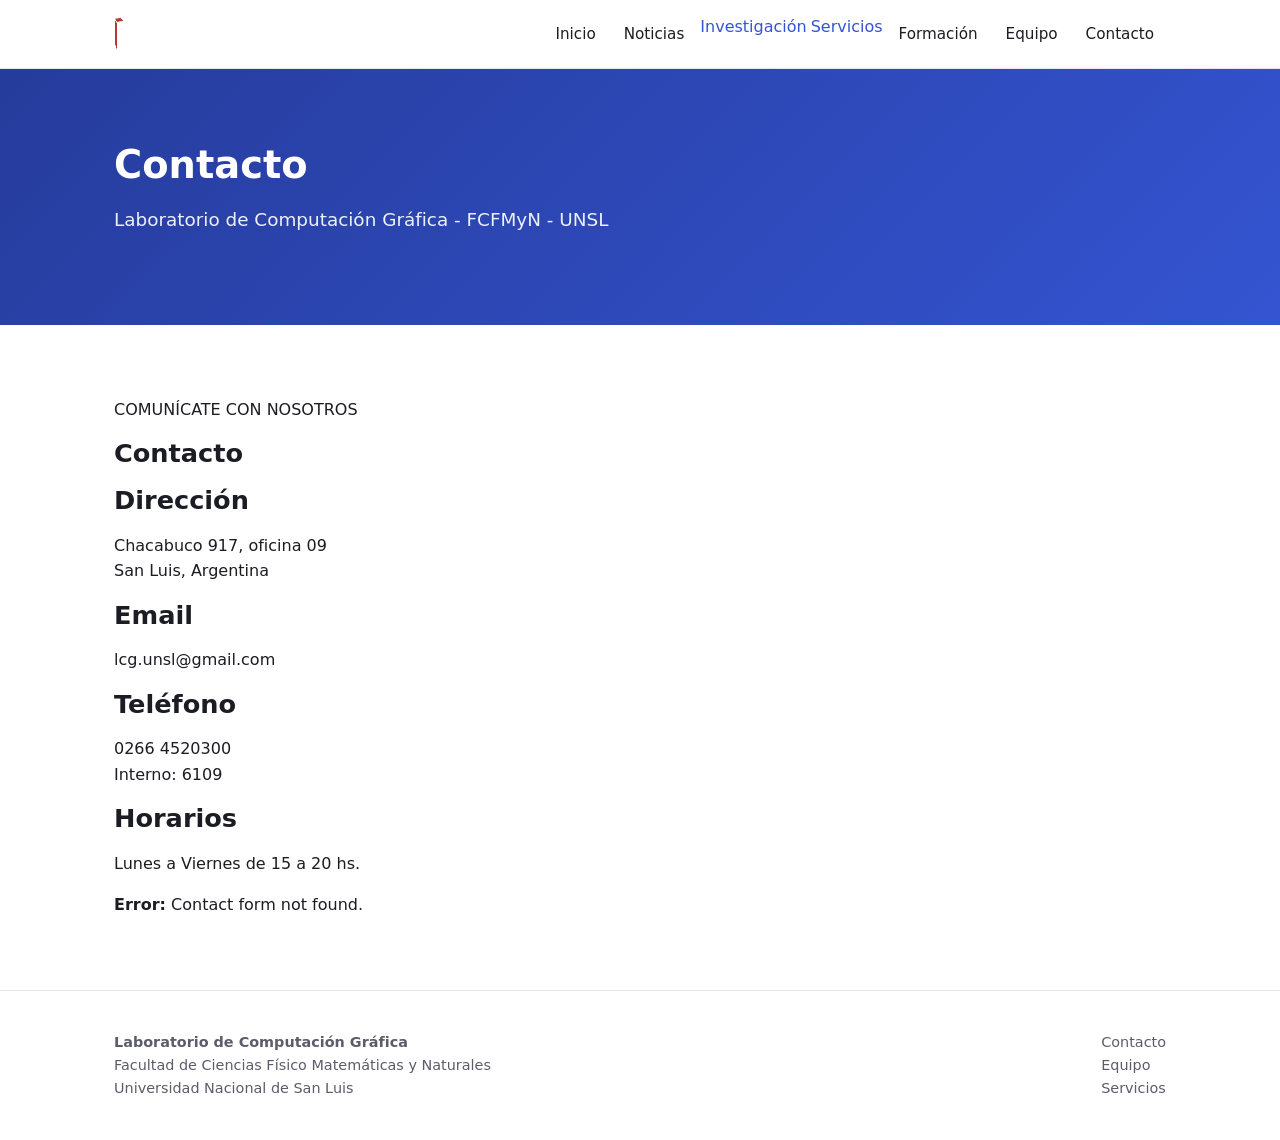
==== contacto.html @ 0f218c6b "Crear sitio nuevo en HTML/CSS plano (sin WordPress/Avada) Sitio reconstruido desde cero con HTML y C" ====
<!DOCTYPE html>
<html lang="es">
<head>
<meta charset="utf-8">
<meta name="viewport" content="width=device-width, initial-scale=1">
<title>Contacto · LCG - UNSL</title>
<meta name="description" content="Laboratorio de Computación Gráfica - Universidad Nacional de San Luis">
<link rel="icon" href="assets/favicon.png">
<link rel="stylesheet" href="assets/style.css">
</head>
<body>
<header class="site-header">
  <div class="container">
    <a class="brand" href="index.html">
      <img src="wp-content/uploads/2017/05/Logo-LCG_Def.png" alt="LCG">
    </a>
    <button class="menu-toggle" aria-label="Menú" onclick="document.querySelector('.main-nav').classList.toggle('open')">&#9776;</button>
    <nav class="main-nav">
      <a href="index.html">Inicio</a>
          <a href="noticias.html">Noticias</a>
          <div class="has-sub"><a href="investigacion.html">Investigación</a><div class="sub-menu"><a href="investigacion.html#areas">Áreas</a><a href="investigacion.html#proyectos">Proyectos</a><a href="investigacion.html#publicaciones">Publicaciones</a></div></div>
          <div class="has-sub"><a href="servicios.html">Servicios</a><div class="sub-menu"><a href="servicios.html#desarrollo-de-proyectos">Desarrollo de Proyectos</a><a href="servicios.html#provision-de-recursos-materiales">Provisión de Recursos Materiales</a><a href="servicios.html#consultoria-y-experticia">Consultoría y experticia</a><a href="servicios.html#rea-utiles">REA útiles</a><a href="servicios.html#politicas-de-privacidad">Políticas de privacidad</a></div></div>
          <a href="formacion.html">Formación</a>
          <a href="equipo.html">Equipo</a>
          <a href="contacto.html" class="active">Contacto</a>
    </nav>
  </div>
</header>
<main>

<section class="hero">
  <div class="container">
    <h1>Contacto</h1>
    <p>Laboratorio de Computación Gráfica - FCFMyN - UNSL</p>
  </div>
</section>
<section>
  <div class="container content-block">
    <p>
<p>COMUNÍCATE CON NOSOTROS</p>
<h2>Contacto</h2>
<i></i><h2>Dirección</h2>
<p>Chacabuco 917, oficina 09<br/>
San Luis, Argentina</p>
<i></i><h2>Email</h2>
<p>lcg.unsl@gmail.com</p>
<i></i><h2>Teléfono</h2>
<p>0266 4520300<br/>
Interno: 6109</p>
<i></i><h2>Horarios</h2>
<p>Lunes a Viernes de 15 a 20 hs.</p>
<p><strong>Error:</strong> Contact form not found.</p>
</p>
  </div>
</section>

</main>
<footer>
  <div class="container foot-grid">
    <div>
      <strong>Laboratorio de Computación Gráfica</strong><br>
      Facultad de Ciencias Físico Matemáticas y Naturales<br>
      Universidad Nacional de San Luis
    </div>
    <div>
      <a href="contacto.html">Contacto</a><br>
      <a href="equipo.html">Equipo</a><br>
      <a href="servicios.html">Servicios</a>
    </div>
  </div>
</footer>
</body>
</html>
---- assets/style.css ----
:root{
  --bg:#ffffff;
  --bg-alt:#f7f7f9;
  --text:#1c1c24;
  --text-muted:#5c5c6b;
  --border:#e6e6ec;
  --accent:#3454d1;
  --accent-dark:#263c9c;
  --accent-light:#eef1fd;
  --radius:10px;
  --maxw:1100px;
  --font: "Inter", "Segoe UI", system-ui, -apple-system, Helvetica, Arial, sans-serif;
}

*{box-sizing:border-box;}
html{scroll-behavior:smooth;}
body{
  margin:0;
  font-family:var(--font);
  color:var(--text);
  background:var(--bg);
  line-height:1.6;
  font-size:16px;
}
img{max-width:100%;height:auto;display:block;}
a{color:var(--accent);text-decoration:none;}
a:hover{text-decoration:underline;}
.container{max-width:var(--maxw);margin:0 auto;padding:0 24px;}
h1,h2,h3,h4{line-height:1.25;font-weight:700;margin:0 0 .6em;}
h1{font-size:2.1rem;}
h2{font-size:1.6rem;}
h3{font-size:1.25rem;}
p{margin:0 0 1em;}
ul{margin:0 0 1em;padding-left:1.2em;}

/* ---------- Header ---------- */
.site-header{
  border-bottom:1px solid var(--border);
  position:sticky;top:0;background:rgba(255,255,255,.95);backdrop-filter:blur(6px);
  z-index:50;
}
.site-header .container{display:flex;align-items:center;justify-content:space-between;padding-top:14px;padding-bottom:14px;gap:24px;}
.brand{display:flex;align-items:center;gap:12px;color:var(--text);}
.brand:hover{text-decoration:none;}
.brand img{width:40px;height:40px;border-radius:8px;}
.brand .brand-text{line-height:1.15;}
.brand .brand-text .big{display:block;font-weight:700;font-size:1.05rem;}
.brand .brand-text .small{display:block;font-size:.78rem;color:var(--text-muted);}

nav.main-nav{display:flex;gap:4px;flex-wrap:wrap;position:relative;}
nav.main-nav > a{padding:8px 12px;border-radius:7px;color:var(--text);font-size:.95rem;font-weight:500;}
nav.main-nav > a:hover{background:var(--accent-light);color:var(--accent-dark);text-decoration:none;}
nav.main-nav .has-sub{position:relative;}
nav.main-nav .sub-menu{
  display:none;position:absolute;top:100%;left:0;background:#fff;border:1px solid var(--border);
  border-radius:8px;box-shadow:0 10px 30px rgba(0,0,0,.08);padding:6px;min-width:220px;
}
nav.main-nav .has-sub:hover .sub-menu{display:block;}
nav.main-nav .sub-menu a{display:block;padding:8px 10px;border-radius:6px;font-size:.9rem;color:var(--text);}
nav.main-nav .sub-menu a:hover{background:var(--accent-light);color:var(--accent-dark);text-decoration:none;}
.menu-toggle{display:none;background:none;border:1px solid var(--border);border-radius:8px;padding:8px 10px;font-size:1.1rem;cursor:pointer;}

/* ---------- Hero ---------- */
.hero{
  background:linear-gradient(135deg,var(--accent-dark),var(--accent));
  color:#fff;padding:72px 0;
}
.hero h1{font-size:2.4rem;margin-bottom:.4em;}
.hero p{font-size:1.15rem;max-width:640px;color:rgba(255,255,255,.92);}
.hero .btn{margin-top:1em;}

.btn{
  display:inline-block;padding:10px 20px;border-radius:999px;background:#fff;color:var(--accent-dark);
  font-weight:600;font-size:.95rem;
}
.btn:hover{text-decoration:none;opacity:.9;}
.btn-outline{background:transparent;border:1.5px solid currentColor;color:#fff;}

/* ---------- Sections ---------- */
section{padding:56px 0;}
section.alt{background:var(--bg-alt);}
.section-head{margin-bottom:28px;}
.section-head p{color:var(--text-muted);max-width:640px;}

/* ---------- Cards / grid ---------- */
.grid{display:grid;gap:22px;}
.grid-2{grid-template-columns:repeat(2,1fr);}
.grid-3{grid-template-columns:repeat(3,1fr);}
.grid-4{grid-template-columns:repeat(4,1fr);}
@media (max-width:900px){.grid-3,.grid-4{grid-template-columns:repeat(2,1fr);}}
@media (max-width:600px){.grid-2,.grid-3,.grid-4{grid-template-columns:1fr;}}

.card{
  border:1px solid var(--border);border-radius:var(--radius);padding:24px;background:#fff;
  transition:box-shadow .15s ease, transform .15s ease;
}
.card:hover{box-shadow:0 10px 24px rgba(0,0,0,.06);transform:translateY(-2px);}
.card h3{margin-bottom:.4em;}
.card h3 a{color:var(--text);}
.card p{color:var(--text-muted);margin-bottom:0;}
.card .icon{
  width:48px;height:48px;border-radius:10px;background:var(--accent-light);color:var(--accent-dark);
  display:flex;align-items:center;justify-content:center;font-size:1.3rem;margin-bottom:14px;font-weight:700;
}

/* ---------- Team ---------- */
.team-card{text-align:center;}
.team-card img{width:120px;height:120px;border-radius:50%;object-fit:cover;margin:0 auto 14px;background:var(--bg-alt);}
.team-card .role{color:var(--accent);font-weight:600;font-size:.85rem;margin-bottom:.3em;}
.team-card .title{color:var(--text-muted);font-size:.85rem;margin-bottom:.6em;}
.team-card .links{display:flex;gap:10px;justify-content:center;font-size:.85rem;}
.team-simple{display:flex;flex-direction:column;align-items:center;gap:8px;}
.team-simple img{width:72px;height:72px;border-radius:50%;object-fit:cover;background:var(--bg-alt);}
.team-simple .name{font-size:.88rem;text-align:center;}

/* ---------- News ---------- */
.news-item{border-bottom:1px solid var(--border);padding:28px 0;display:grid;grid-template-columns:220px 1fr;gap:24px;}
.news-item:first-child{padding-top:0;}
.news-item .thumb{width:100%;border-radius:var(--radius);overflow:hidden;aspect-ratio:4/3;background:var(--bg-alt);}
.news-item .thumb img{width:100%;height:100%;object-fit:cover;}
.news-item .date{color:var(--text-muted);font-size:.82rem;margin-bottom:.3em;}
.news-item h2{font-size:1.3rem;margin-bottom:.4em;}
.news-item .content{color:var(--text-muted);}
.news-item .content img{display:none;} /* evita duplicar imagenes del cuerpo del post en la lista */
@media (max-width:700px){.news-item{grid-template-columns:1fr;}}

/* ---------- Content (paginas de texto) ---------- */
.content-block h3,.content-block h4{margin-top:1.4em;}
.content-block img{border-radius:var(--radius);margin:1em 0;}
.content-block ul{margin-bottom:1.2em;}

/* ---------- Footer ---------- */
footer{border-top:1px solid var(--border);padding:40px 0;color:var(--text-muted);font-size:.9rem;}
footer a{color:var(--text-muted);}
footer .foot-grid{display:flex;justify-content:space-between;flex-wrap:wrap;gap:20px;}

/* ---------- Mobile nav ---------- */
@media (max-width:860px){
  .menu-toggle{display:inline-block;}
  nav.main-nav{display:none;flex-direction:column;position:absolute;top:100%;left:0;right:0;background:#fff;
    border-bottom:1px solid var(--border);padding:10px 24px 18px;}
  nav.main-nav.open{display:flex;}
  nav.main-nav .sub-menu{position:static;box-shadow:none;border:none;display:block;padding-left:12px;}
  nav.main-nav .has-sub:hover .sub-menu{display:block;}
  .site-header .container{position:relative;flex-wrap:wrap;}
}
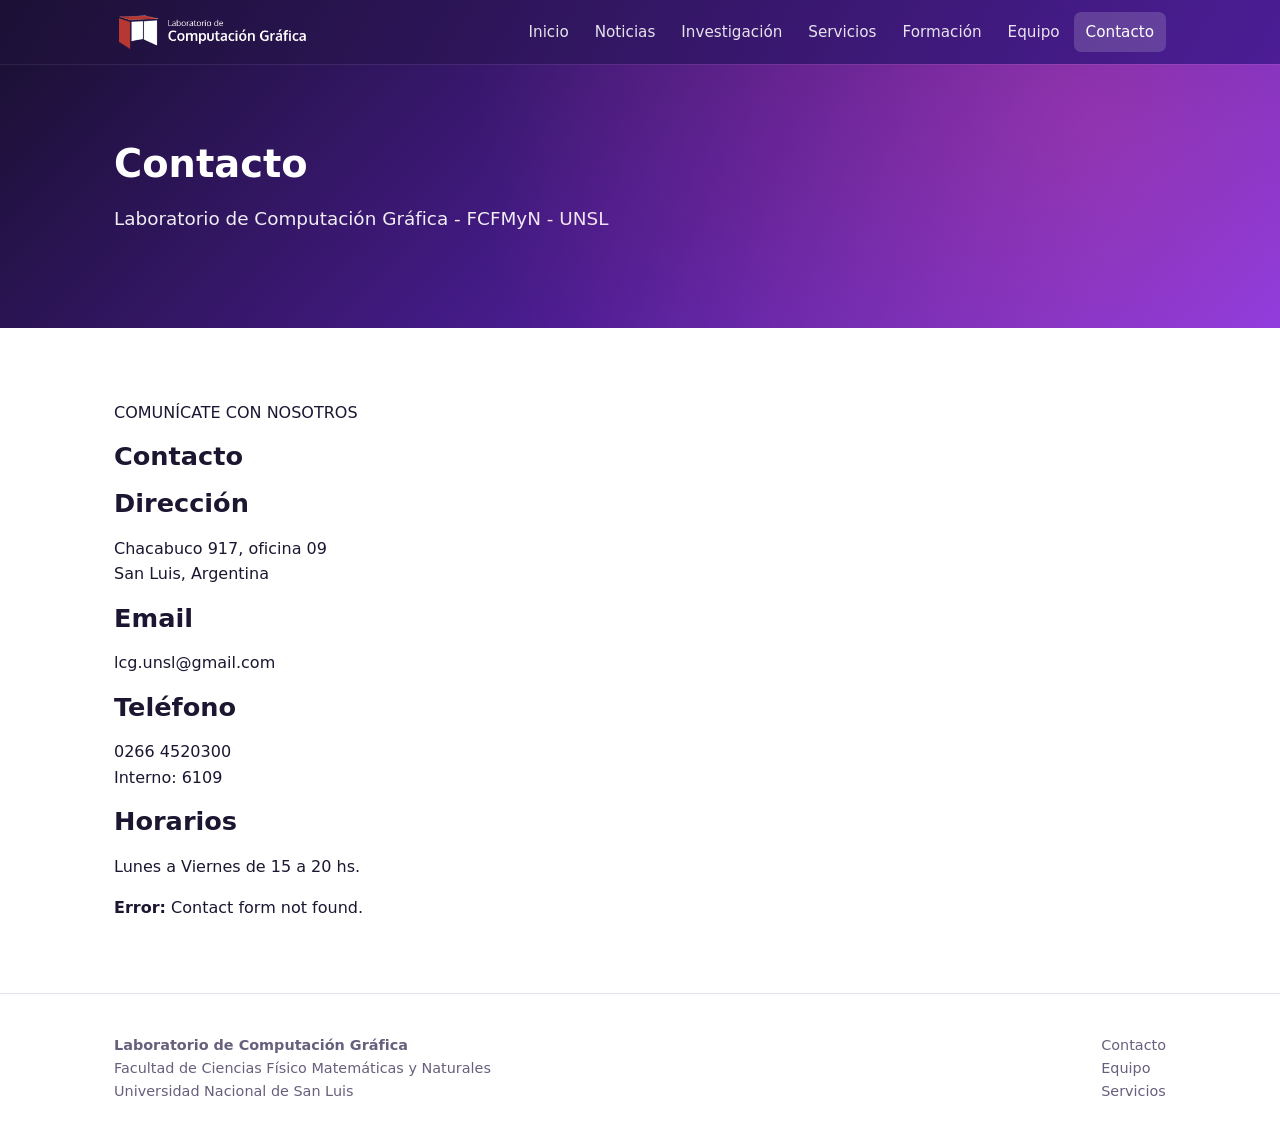
==== commit 00804dc1: "Organizar Noticias, Investigacion y Servicios en pestañas Las paginas se habian vuelto muy largas pa" ====
--- a/contacto.html
+++ b/contacto.html
@@ -69,5 +69,6 @@
     </div>
   </div>
 </footer>
+<script src="assets/site.js"></script>
 </body>
 </html>
--- a/assets/style.css
+++ b/assets/style.css
@@ -1,13 +1,17 @@
 :root{
   --bg:#ffffff;
-  --bg-alt:#f7f7f9;
-  --text:#1c1c24;
-  --text-muted:#5c5c6b;
-  --border:#e6e6ec;
-  --accent:#3454d1;
-  --accent-dark:#263c9c;
-  --accent-light:#eef1fd;
-  --radius:10px;
+  --bg-alt:#f6f3fb;
+  --text:#1c1630;
+  --text-muted:#685f7d;
+  --border:#e8e1f5;
+  --accent:#6d28d9;
+  --accent-dark:#3d1a73;
+  --accent-light:#f1e9fc;
+  --accent2:#ec4899;
+  --grad-start:#1b1035;
+  --grad-mid:#4c1d95;
+  --grad-end:#7c3aed;
+  --radius:12px;
   --maxw:1100px;
   --font: "Inter", "Segoe UI", system-ui, -apple-system, Helvetica, Arial, sans-serif;
 }
@@ -34,53 +38,95 @@
 ul{margin:0 0 1em;padding-left:1.2em;}
 
 /* ---------- Header ---------- */
+/* El isologo oficial del LCG tiene el texto en blanco (pensado para
+   fondo oscuro), por eso el header usa un fondo oscuro en vez de
+   blanco: en blanco el nombre del laboratorio quedaba invisible. */
 .site-header{
-  border-bottom:1px solid var(--border);
-  position:sticky;top:0;background:rgba(255,255,255,.95);backdrop-filter:blur(6px);
+  position:sticky;top:0;
+  background:linear-gradient(120deg,var(--grad-start),var(--grad-mid));
   z-index:50;
+  box-shadow:0 1px 0 rgba(255,255,255,.08);
 }
-.site-header .container{display:flex;align-items:center;justify-content:space-between;padding-top:14px;padding-bottom:14px;gap:24px;}
-.brand{display:flex;align-items:center;gap:12px;color:var(--text);}
+.site-header .container{display:flex;align-items:center;justify-content:space-between;padding-top:12px;padding-bottom:12px;gap:24px;}
+.brand{display:flex;align-items:center;gap:12px;color:#fff;flex-shrink:0;}
 .brand:hover{text-decoration:none;}
-.brand img{width:40px;height:40px;border-radius:8px;}
+.brand img{height:40px;width:auto;display:block;}
 .brand .brand-text{line-height:1.15;}
 .brand .brand-text .big{display:block;font-weight:700;font-size:1.05rem;}
-.brand .brand-text .small{display:block;font-size:.78rem;color:var(--text-muted);}
+.brand .brand-text .small{display:block;font-size:.78rem;color:rgba(255,255,255,.7);}
 
-nav.main-nav{display:flex;gap:4px;flex-wrap:wrap;position:relative;}
-nav.main-nav > a{padding:8px 12px;border-radius:7px;color:var(--text);font-size:.95rem;font-weight:500;}
-nav.main-nav > a:hover{background:var(--accent-light);color:var(--accent-dark);text-decoration:none;}
+nav.main-nav{display:flex;align-items:center;gap:2px;flex-wrap:wrap;position:relative;}
+nav.main-nav > a,
+nav.main-nav > .has-sub > a{padding:8px 12px;border-radius:7px;color:rgba(255,255,255,.88);font-size:.95rem;font-weight:500;display:inline-block;}
+nav.main-nav > a:hover,
+nav.main-nav > .has-sub > a:hover{background:rgba(255,255,255,.14);color:#fff;text-decoration:none;}
+nav.main-nav > a.active,
+nav.main-nav > .has-sub > a.active{background:rgba(255,255,255,.16);color:#fff;}
 nav.main-nav .has-sub{position:relative;}
 nav.main-nav .sub-menu{
   display:none;position:absolute;top:100%;left:0;background:#fff;border:1px solid var(--border);
-  border-radius:8px;box-shadow:0 10px 30px rgba(0,0,0,.08);padding:6px;min-width:220px;
+  border-radius:8px;box-shadow:0 10px 30px rgba(0,0,0,.18);padding:6px;min-width:230px;z-index:60;
 }
 nav.main-nav .has-sub:hover .sub-menu{display:block;}
 nav.main-nav .sub-menu a{display:block;padding:8px 10px;border-radius:6px;font-size:.9rem;color:var(--text);}
 nav.main-nav .sub-menu a:hover{background:var(--accent-light);color:var(--accent-dark);text-decoration:none;}
-.menu-toggle{display:none;background:none;border:1px solid var(--border);border-radius:8px;padding:8px 10px;font-size:1.1rem;cursor:pointer;}
+.menu-toggle{display:none;background:none;border:1px solid rgba(255,255,255,.4);color:#fff;border-radius:8px;padding:8px 10px;font-size:1.1rem;cursor:pointer;}
 
 /* ---------- Hero ---------- */
 .hero{
-  background:linear-gradient(135deg,var(--accent-dark),var(--accent));
-  color:#fff;padding:72px 0;
+  background:linear-gradient(135deg,var(--grad-start),var(--grad-mid) 55%,var(--grad-end));
+  color:#fff;padding:76px 0;position:relative;overflow:hidden;
 }
+.hero::after{
+  content:"";position:absolute;inset:0;pointer-events:none;
+  background:radial-gradient(circle at 85% 20%, rgba(236,72,153,.35), transparent 55%);
+}
+.hero .container{position:relative;}
 .hero h1{font-size:2.4rem;margin-bottom:.4em;}
 .hero p{font-size:1.15rem;max-width:640px;color:rgba(255,255,255,.92);}
 .hero .btn{margin-top:1em;}
 
 .btn{
-  display:inline-block;padding:10px 20px;border-radius:999px;background:#fff;color:var(--accent-dark);
-  font-weight:600;font-size:.95rem;
+  display:inline-block;padding:10px 22px;border-radius:999px;background:var(--accent2);color:#fff;
+  font-weight:600;font-size:.95rem;margin-right:10px;
 }
-.btn:hover{text-decoration:none;opacity:.9;}
-.btn-outline{background:transparent;border:1.5px solid currentColor;color:#fff;}
+.btn:hover{text-decoration:none;opacity:.92;}
+.btn-outline{background:transparent;border:1.5px solid rgba(255,255,255,.75);color:#fff;}
 
 /* ---------- Sections ---------- */
 section{padding:56px 0;}
 section.alt{background:var(--bg-alt);}
 .section-head{margin-bottom:28px;}
 .section-head p{color:var(--text-muted);max-width:640px;}
+
+/* ---------- Tabs ---------- */
+.tabs-wrap{margin-top:8px;}
+.tabs-nav{display:flex;gap:6px;flex-wrap:wrap;border-bottom:1px solid var(--border);margin-bottom:28px;}
+.tabs-nav > button{
+  appearance:none;background:none;border:none;cursor:pointer;
+  padding:11px 16px;font-size:.95rem;font-weight:600;color:var(--text-muted);
+  border-bottom:3px solid transparent;margin-bottom:-1px;font-family:var(--font);
+}
+.tabs-nav > button:hover{color:var(--accent-dark);}
+.tabs-nav > button.active{color:var(--accent-dark);border-bottom-color:var(--accent2);}
+.tab-panel{display:none;}
+.tab-panel.active{display:block;animation:fadein .2s ease;}
+@keyframes fadein{from{opacity:0;}to{opacity:1;}}
+
+/* sub-pestañas (anidadas, p.ej. categorias de Publicaciones) un poco mas chicas */
+.tab-panel .tabs-nav{margin-bottom:22px;}
+.tab-panel .tabs-nav > button{padding:8px 14px;font-size:.88rem;}
+
+/* grupos de año dentro de un panel (noticias, publicaciones) */
+.year-group{margin-bottom:8px;}
+.year-group h3{
+  font-size:1.05rem;color:var(--accent-dark);border-bottom:2px solid var(--accent-light);
+  padding-bottom:6px;margin-bottom:16px;margin-top:0;
+}
+.pub-subgroup{margin-bottom:28px;}
+.pub-subgroup > h4{font-size:.95rem;color:var(--text-muted);text-transform:uppercase;letter-spacing:.04em;margin-bottom:14px;}
+.pub-entry{font-size:.92rem;margin-bottom:12px;padding-bottom:12px;border-bottom:1px solid var(--border);}
+.pub-entry:last-child{border-bottom:none;}
 
 /* ---------- Cards / grid ---------- */
 .grid{display:grid;gap:22px;}
@@ -99,7 +145,8 @@
 .card h3 a{color:var(--text);}
 .card p{color:var(--text-muted);margin-bottom:0;}
 .card .icon{
-  width:48px;height:48px;border-radius:10px;background:var(--accent-light);color:var(--accent-dark);
+  width:48px;height:48px;border-radius:10px;
+  background:linear-gradient(135deg,var(--accent),var(--accent2));color:#fff;
   display:flex;align-items:center;justify-content:center;font-size:1.3rem;margin-bottom:14px;font-weight:700;
 }
 
@@ -137,10 +184,13 @@
 /* ---------- Mobile nav ---------- */
 @media (max-width:860px){
   .menu-toggle{display:inline-block;}
-  nav.main-nav{display:none;flex-direction:column;position:absolute;top:100%;left:0;right:0;background:#fff;
-    border-bottom:1px solid var(--border);padding:10px 24px 18px;}
+  nav.main-nav{display:none;flex-direction:column;position:absolute;top:100%;left:0;right:0;
+    background:var(--grad-mid);
+    padding:10px 24px 18px;}
   nav.main-nav.open{display:flex;}
-  nav.main-nav .sub-menu{position:static;box-shadow:none;border:none;display:block;padding-left:12px;}
+  nav.main-nav .sub-menu{position:static;box-shadow:none;border:none;border-radius:0;display:block;padding-left:12px;background:transparent;}
+  nav.main-nav .sub-menu a{color:rgba(255,255,255,.8);}
+  nav.main-nav .sub-menu a:hover{background:rgba(255,255,255,.12);color:#fff;}
   nav.main-nav .has-sub:hover .sub-menu{display:block;}
   .site-header .container{position:relative;flex-wrap:wrap;}
 }
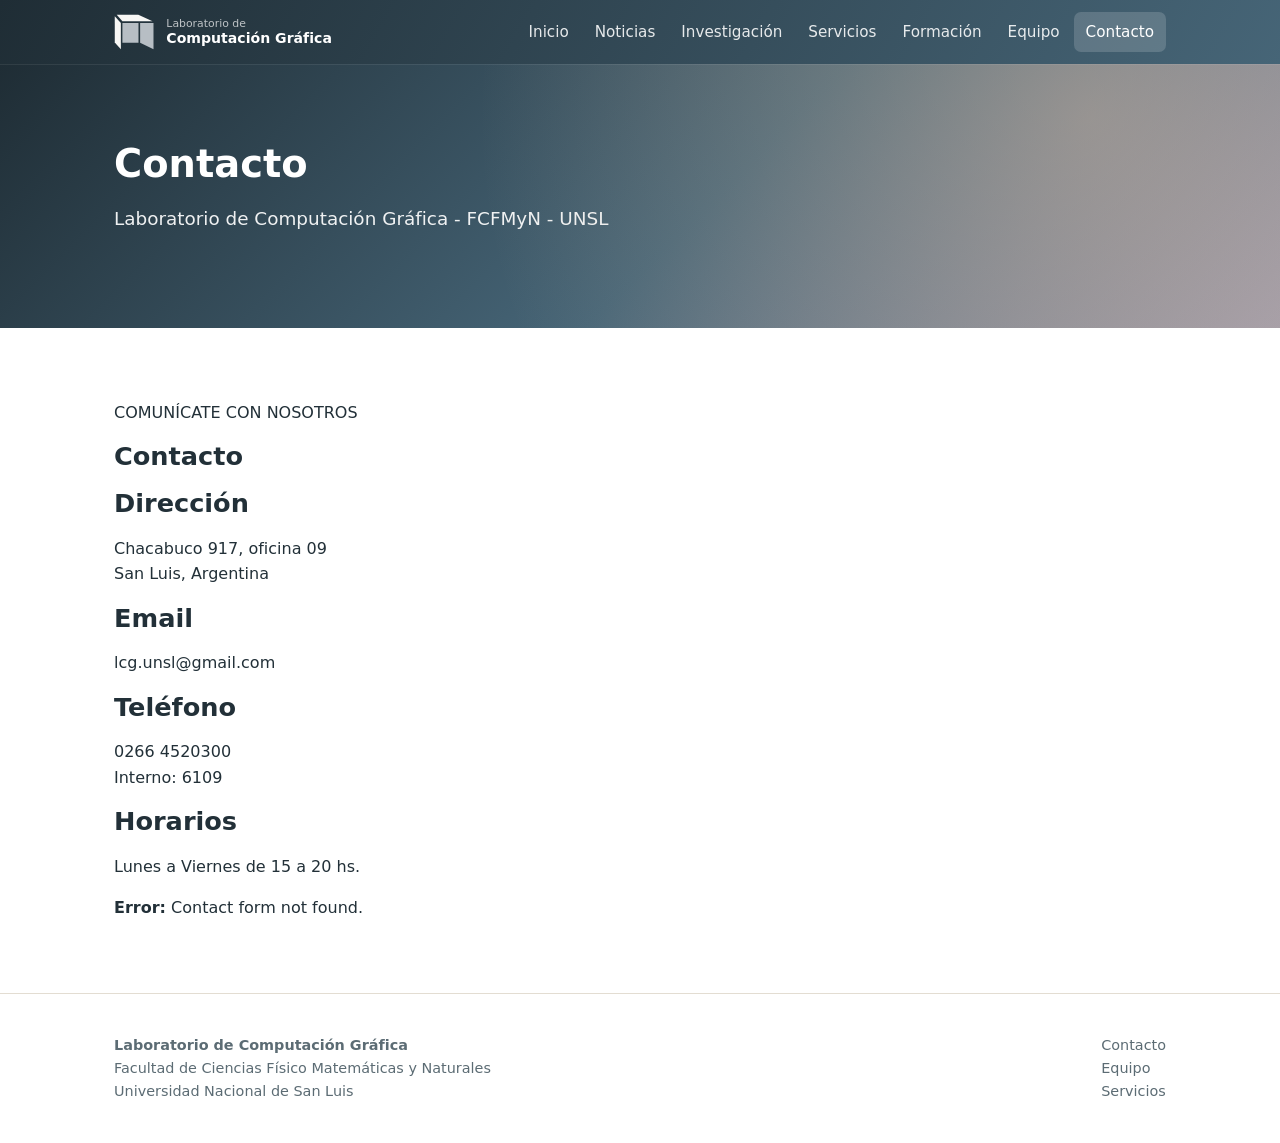
==== commit b8438357: "Reemplazar el logo del header por el cubo isométrico del LCG y actualizar el favicon Usa el mismo lo" ====
--- a/contacto.html
+++ b/contacto.html
@@ -7,12 +7,27 @@
 <meta name="description" content="Laboratorio de Computación Gráfica - Universidad Nacional de San Luis">
 <link rel="icon" href="assets/favicon.png">
 <link rel="stylesheet" href="assets/style.css">
+<script>
+// Oculta imagenes rotas apenas fallan (algunas, como las de Provision de
+// Recursos, apuntan a un subdominio viejo de la UNSL que ya no existe).
+// Va inline en el <head> -- si fuera en site.js, que carga al final del
+// body, las imagenes rotas ya habrian disparado "error" antes de que el
+// listener llegue a existir.
+document.addEventListener("error", function (e) {
+  if (e.target && e.target.tagName === "IMG") {
+    var box = e.target.closest(".gallery-thumb, .rea-thumb, .card-thumb, .thumb");
+    if (box) box.style.display = "none";
+    else e.target.style.display = "none";
+  }
+}, true);
+</script>
 </head>
 <body>
 <header class="site-header">
   <div class="container">
     <a class="brand" href="index.html">
-      <img src="wp-content/uploads/2017/05/Logo-LCG_Def.png" alt="LCG">
+      <svg class="lcg-mark" viewBox="160 80 408 364" role="img" aria-label="LCG"><g transform="matrix(0.60609244,0,0,0.67032967,137.55252,-14.056417)"><path class="g" d="M177.143,275.21936H445.71429V572.36221H177.14285Z"/><path class="g" d="M473,275.21936H696V672.3622l-223,-100z"/><path class="k" d="m50,175.21935 101.42857,100V672.3622L50,569.50503Z"/><path class="k" d="M82.857149,152.3622H442.85715L680,249.50507H177.143Z"/></g></svg>
+      <span class="brand-text"><span class="small">Laboratorio de</span><span class="big">Computación Gráfica</span></span>
     </a>
     <button class="menu-toggle" aria-label="Menú" onclick="document.querySelector('.main-nav').classList.toggle('open')">&#9776;</button>
     <nav class="main-nav">
--- a/assets/style.css
+++ b/assets/style.css
@@ -1,16 +1,19 @@
 :root{
+  /* Paleta "Sofisticacion Moderna": lila sereno, piedra caliza, azul acero */
   --bg:#ffffff;
-  --bg-alt:#f6f3fb;
-  --text:#1c1630;
-  --text-muted:#685f7d;
-  --border:#e8e1f5;
-  --accent:#6d28d9;
-  --accent-dark:#3d1a73;
-  --accent-light:#f1e9fc;
-  --accent2:#ec4899;
-  --grad-start:#1b1035;
-  --grad-mid:#4c1d95;
-  --grad-end:#7c3aed;
+  --bg-alt:#f4f1ec;
+  --text:#223038;
+  --text-muted:#5c6c74;
+  --border:#e3ddd2;
+  --accent:#466577;
+  --accent-dark:#2f4753;
+  --accent-light:#eaeef0;
+  --accent2:#9a99ab;
+  --highlight:#ddba9a;
+  --highlight-text:#2f4753;
+  --grad-start:#1f2d35;
+  --grad-mid:#466577;
+  --grad-end:#9a99ab;
   --radius:12px;
   --maxw:1100px;
   --font: "Inter", "Segoe UI", system-ui, -apple-system, Helvetica, Arial, sans-serif;
@@ -51,9 +54,12 @@
 .brand{display:flex;align-items:center;gap:12px;color:#fff;flex-shrink:0;}
 .brand:hover{text-decoration:none;}
 .brand img{height:40px;width:auto;display:block;}
+.brand .lcg-mark{height:36px;width:auto;display:block;}
+.brand .lcg-mark .k{fill:#f8f7f5;}
+.brand .lcg-mark .g{fill:#b7bec4;}
 .brand .brand-text{line-height:1.15;}
-.brand .brand-text .big{display:block;font-weight:700;font-size:1.05rem;}
-.brand .brand-text .small{display:block;font-size:.78rem;color:rgba(255,255,255,.7);}
+.brand .brand-text .big{display:block;font-weight:700;font-size:.88rem;}
+.brand .brand-text .small{display:block;font-size:.68rem;color:rgba(255,255,255,.7);}
 
 nav.main-nav{display:flex;align-items:center;gap:2px;flex-wrap:wrap;position:relative;}
 nav.main-nav > a,
@@ -79,15 +85,23 @@
 }
 .hero::after{
   content:"";position:absolute;inset:0;pointer-events:none;
-  background:radial-gradient(circle at 85% 20%, rgba(236,72,153,.35), transparent 55%);
+  background:radial-gradient(circle at 85% 20%, rgba(221,186,154,.4), transparent 55%);
 }
 .hero .container{position:relative;}
+.hero-flex{display:flex;align-items:center;gap:48px;justify-content:space-between;}
+.hero-text{flex:1 1 480px;min-width:0;}
 .hero h1{font-size:2.4rem;margin-bottom:.4em;}
 .hero p{font-size:1.15rem;max-width:640px;color:rgba(255,255,255,.92);}
 .hero .btn{margin-top:1em;}
+.hero-art{flex:0 0 300px;width:300px;max-width:38vw;}
+.hero-art svg{display:block;width:100%;height:auto;}
+@media (max-width:860px){
+  .hero-flex{flex-direction:column;align-items:flex-start;gap:32px;}
+  .hero-art{max-width:260px;width:100%;align-self:center;}
+}
 
 .btn{
-  display:inline-block;padding:10px 22px;border-radius:999px;background:var(--accent2);color:#fff;
+  display:inline-block;padding:10px 22px;border-radius:999px;background:var(--highlight);color:var(--highlight-text);
   font-weight:600;font-size:.95rem;margin-right:10px;
 }
 .btn:hover{text-decoration:none;opacity:.92;}
@@ -108,7 +122,7 @@
   border-bottom:3px solid transparent;margin-bottom:-1px;font-family:var(--font);
 }
 .tabs-nav > button:hover{color:var(--accent-dark);}
-.tabs-nav > button.active{color:var(--accent-dark);border-bottom-color:var(--accent2);}
+.tabs-nav > button.active{color:var(--accent-dark);border-bottom-color:var(--highlight);}
 .tab-panel{display:none;}
 .tab-panel.active{display:block;animation:fadein .2s ease;}
 @keyframes fadein{from{opacity:0;}to{opacity:1;}}
@@ -116,6 +130,62 @@
 /* sub-pestañas (anidadas, p.ej. categorias de Publicaciones) un poco mas chicas */
 .tab-panel .tabs-nav{margin-bottom:22px;}
 .tab-panel .tabs-nav > button{padding:8px 14px;font-size:.88rem;}
+
+/* ---------- Tarjetas clickeables (Areas / Proyectos) ---------- */
+.area-intro{color:var(--text-muted);max-width:720px;margin-bottom:26px;}
+.card-tabs-nav{
+  display:grid;grid-template-columns:repeat(3,1fr);gap:16px;
+  border-bottom:none;margin-bottom:26px;
+}
+@media (max-width:760px){.card-tabs-nav{grid-template-columns:repeat(2,1fr);}}
+@media (max-width:480px){.card-tabs-nav{grid-template-columns:1fr;}}
+.card-tabs-nav > button{
+  all:unset;box-sizing:border-box;cursor:pointer;display:flex;flex-direction:column;gap:12px;
+  border:1px solid var(--border);border-radius:var(--radius);padding:20px;background:#fff;
+  transition:box-shadow .15s ease, transform .15s ease, border-color .15s ease;
+  font-family:var(--font);
+}
+.card-tabs-nav > button:hover{box-shadow:0 10px 24px rgba(0,0,0,.07);transform:translateY(-2px);}
+.card-tabs-nav > button.active{
+  border-color:var(--accent);box-shadow:0 0 0 2px var(--accent-light) inset;
+}
+.card-tabs-nav .card-icon{
+  width:44px;height:44px;border-radius:10px;flex-shrink:0;
+  background:linear-gradient(135deg,var(--accent-dark),var(--accent));color:#fff;
+  display:flex;align-items:center;justify-content:center;font-weight:700;font-size:1rem;
+}
+.card-tabs-nav .card-title{font-weight:700;font-size:1rem;color:var(--text);line-height:1.3;}
+.card-tabs-nav.has-thumb > button{padding:0;overflow:hidden;gap:0;}
+.card-tabs-nav.has-thumb .card-thumb{width:100%;aspect-ratio:16/10;background:var(--bg-alt);overflow:hidden;}
+.card-tabs-nav.has-thumb .card-thumb img{width:100%;height:100%;object-fit:cover;display:block;}
+.card-tabs-nav.has-thumb .card-thumb.placeholder{
+  background:linear-gradient(135deg,var(--accent-light),var(--bg-alt));
+}
+.card-tabs-nav.has-thumb .card-title{padding:14px 16px;}
+
+/* ---------- REA utiles (tarjetas) ---------- */
+.rea-card{display:flex;flex-direction:column;}
+.rea-thumb{width:100%;aspect-ratio:4/3;border-radius:8px;overflow:hidden;background:var(--bg-alt);margin-bottom:14px;}
+.rea-thumb img{width:100%;height:100%;object-fit:contain;background:#fff;}
+.rea-thumb.placeholder{background:linear-gradient(135deg,var(--accent-light),var(--bg-alt));}
+.rea-card h3{font-size:1.05rem;margin-bottom:.4em;}
+.rea-card p{color:var(--text-muted);flex-grow:1;}
+.btn-small{
+  display:inline-block;align-self:flex-start;margin-top:10px;padding:8px 16px;border-radius:999px;
+  background:var(--accent);color:#fff;font-weight:600;font-size:.85rem;
+}
+.btn-small:hover{text-decoration:none;opacity:.9;}
+
+/* ---------- Galeria de imagenes (Provision de Recursos) ---------- */
+.gallery{display:flex;flex-wrap:wrap;gap:10px;margin:14px 0;}
+.gallery-thumb{width:160px;height:120px;border-radius:8px;overflow:hidden;background:var(--bg-alt);}
+.gallery-thumb img{width:100%;height:100%;object-fit:cover;}
+
+.card-detail{
+  border:1px solid var(--border);border-radius:var(--radius);padding:28px 30px;
+  background:var(--bg-alt);
+}
+.card-detail h3{margin-top:0;color:var(--accent-dark);}
 
 /* grupos de año dentro de un panel (noticias, publicaciones) */
 .year-group{margin-bottom:8px;}
@@ -146,7 +216,7 @@
 .card p{color:var(--text-muted);margin-bottom:0;}
 .card .icon{
   width:48px;height:48px;border-radius:10px;
-  background:linear-gradient(135deg,var(--accent),var(--accent2));color:#fff;
+  background:linear-gradient(135deg,var(--accent-dark),var(--accent));color:#fff;
   display:flex;align-items:center;justify-content:center;font-size:1.3rem;margin-bottom:14px;font-weight:700;
 }
 
